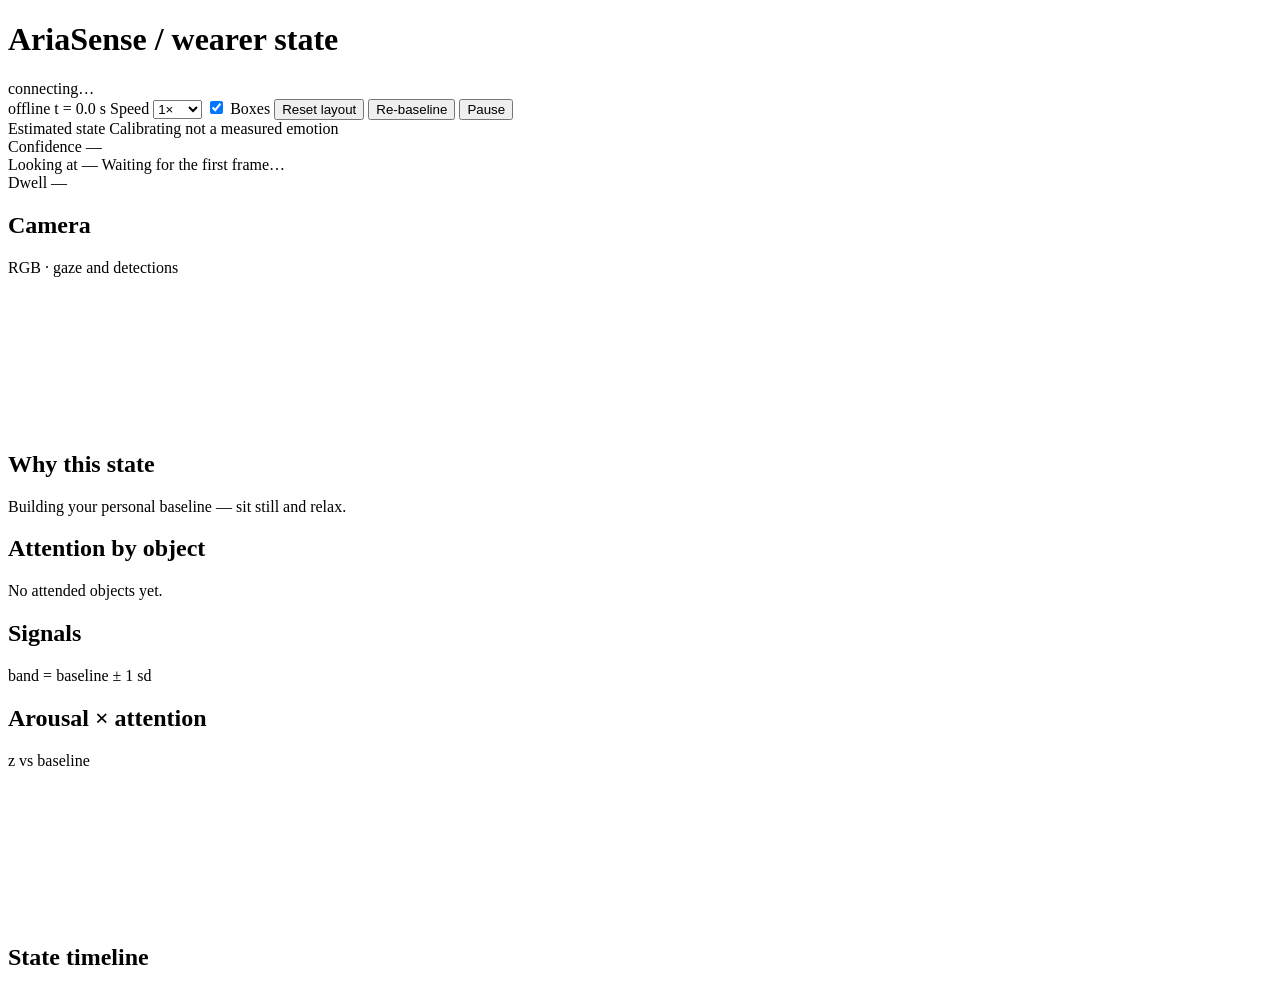
==== src/ariasense/dashboard/static/index.html @ dc358a9a "[refactor] rename project and package to ariasense Rename the package to ariasense (src/ariasense, C" ====
<!doctype html>
<html lang="en">
<head>
  <meta charset="utf-8">
  <meta name="viewport" content="width=device-width, initial-scale=1">
  <title>AriaSense</title>
  <link rel="stylesheet" href="/static/vendor/gridstack.min.css">
  <link rel="stylesheet" href="/static/vendor/uPlot.min.css">
  <link rel="stylesheet" href="/static/style.css">
</head>
<body>
  <header class="topbar" id="topbar">
    <div class="title">
      <h1>AriaSense <span class="muted">/ wearer state</span></h1>
      <span class="sub" id="source">connecting…</span>
    </div>
    <div class="controls">
      <span class="pill" id="conn">offline</span>
      <span class="pill" id="clock">t = 0.0 s</span>
      <span class="pill" id="latency" hidden title="Capture to fully processed, via TicSync">— ms</span>
      <label class="select" id="speedBox">Speed
        <select id="speed">
          <option value="0.5">0.5×</option>
          <option value="1" selected>1×</option>
          <option value="2">2×</option>
          <option value="4">4×</option>
        </select>
      </label>
      <label class="toggle"><input type="checkbox" id="showBoxes" checked> Boxes</label>
      <button id="resetLayout" title="Restore the default panel layout">Reset layout</button>
      <button id="rebaseline" title="Start a new personal baseline">Re-baseline</button>
      <button id="pause" class="primary" title="Pause / resume (space)">Pause</button>
    </div>
  </header>

  <div class="banner" id="banner" hidden></div>

  <section class="kpis" id="stateCard">
    <div class="kpi">
      <span class="kpi-label">Estimated state</span>
      <span class="kpi-value" id="stateName">Calibrating</span>
      <span class="kpi-sub muted" id="candidate">not a measured emotion</span>
    </div>
    <div class="kpi">
      <span class="kpi-label">Confidence</span>
      <span class="kpi-value" id="confText">—</span>
      <div class="meter"><div class="meter-fill" id="confFill"></div></div>
    </div>
    <div class="kpi">
      <span class="kpi-label">Looking at</span>
      <span class="kpi-value" id="lookingObj">—</span>
      <span class="kpi-sub muted" id="stageEmpty">Waiting for the first frame…</span>
    </div>
    <div class="kpi">
      <span class="kpi-label">Dwell</span>
      <span class="kpi-value" id="lookingDwell">—</span>
      <span class="kpi-sub muted" id="switches"></span>
    </div>
  </section>

  <main class="grid-stack" id="grid">
    <div class="grid-stack-item" gs-id="video" gs-x="0" gs-y="0" gs-w="6" gs-h="16" gs-min-w="3" gs-min-h="6">
      <div class="grid-stack-item-content panel">
        <div class="panel-head"><h2>Camera</h2><span class="muted">RGB · gaze and detections</span></div>
        <div class="fill dark" data-draw="video"><canvas id="video"></canvas></div>
      </div>
    </div>

    <div class="grid-stack-item" gs-id="why" gs-x="6" gs-y="0" gs-w="3" gs-h="6" gs-min-w="2" gs-min-h="3">
      <div class="grid-stack-item-content panel">
        <div class="panel-head"><h2>Why this state</h2></div>
        <div class="scroll">
          <ul class="reasons" id="reasons"></ul>
          <div class="calib" id="calib">
            <div class="muted">Building your personal baseline — sit still and relax.</div>
            <div class="meter"><div class="meter-fill calib-fill" id="calibFill"></div></div>
          </div>
        </div>
      </div>
    </div>

    <div class="grid-stack-item" gs-id="attn" gs-x="6" gs-y="6" gs-w="3" gs-h="10" gs-min-w="2" gs-min-h="3">
      <div class="grid-stack-item-content panel">
        <div class="panel-head"><h2>Attention by object</h2></div>
        <div class="scroll"><div id="attnBars" class="bars"><p class="muted">No attended objects yet.</p></div></div>
      </div>
    </div>

    <div class="grid-stack-item" gs-id="signals" gs-x="9" gs-y="0" gs-w="3" gs-h="10" gs-min-w="2" gs-min-h="6">
      <div class="grid-stack-item-content panel">
        <div class="panel-head"><h2>Signals</h2><span class="muted">band = baseline ± 1 sd</span></div>
        <div id="signals" class="signals"></div>
      </div>
    </div>

    <div class="grid-stack-item" gs-id="plane" gs-x="9" gs-y="10" gs-w="3" gs-h="6" gs-min-w="2" gs-min-h="4">
      <div class="grid-stack-item-content panel">
        <div class="panel-head"><h2>Arousal × attention</h2><span class="muted">z vs baseline</span></div>
        <div class="fill" data-draw="plane"><canvas id="plane"></canvas></div>
      </div>
    </div>

    <div class="grid-stack-item" gs-id="timeline" gs-x="0" gs-y="16" gs-w="12" gs-h="4" gs-min-w="4" gs-min-h="3">
      <div class="grid-stack-item-content panel">
        <div class="panel-head"><h2>State timeline</h2><div class="legend" id="legend"></div></div>
        <div class="fill" data-draw="timeline" id="timeline"></div>
      </div>
    </div>
  </main>

  <div class="toast" id="toast" hidden></div>
  <script src="/static/vendor/gridstack-all.js"></script>
  <script src="/static/vendor/uPlot.iife.min.js"></script>
  <script src="/static/app.js"></script>
</body>
</html>
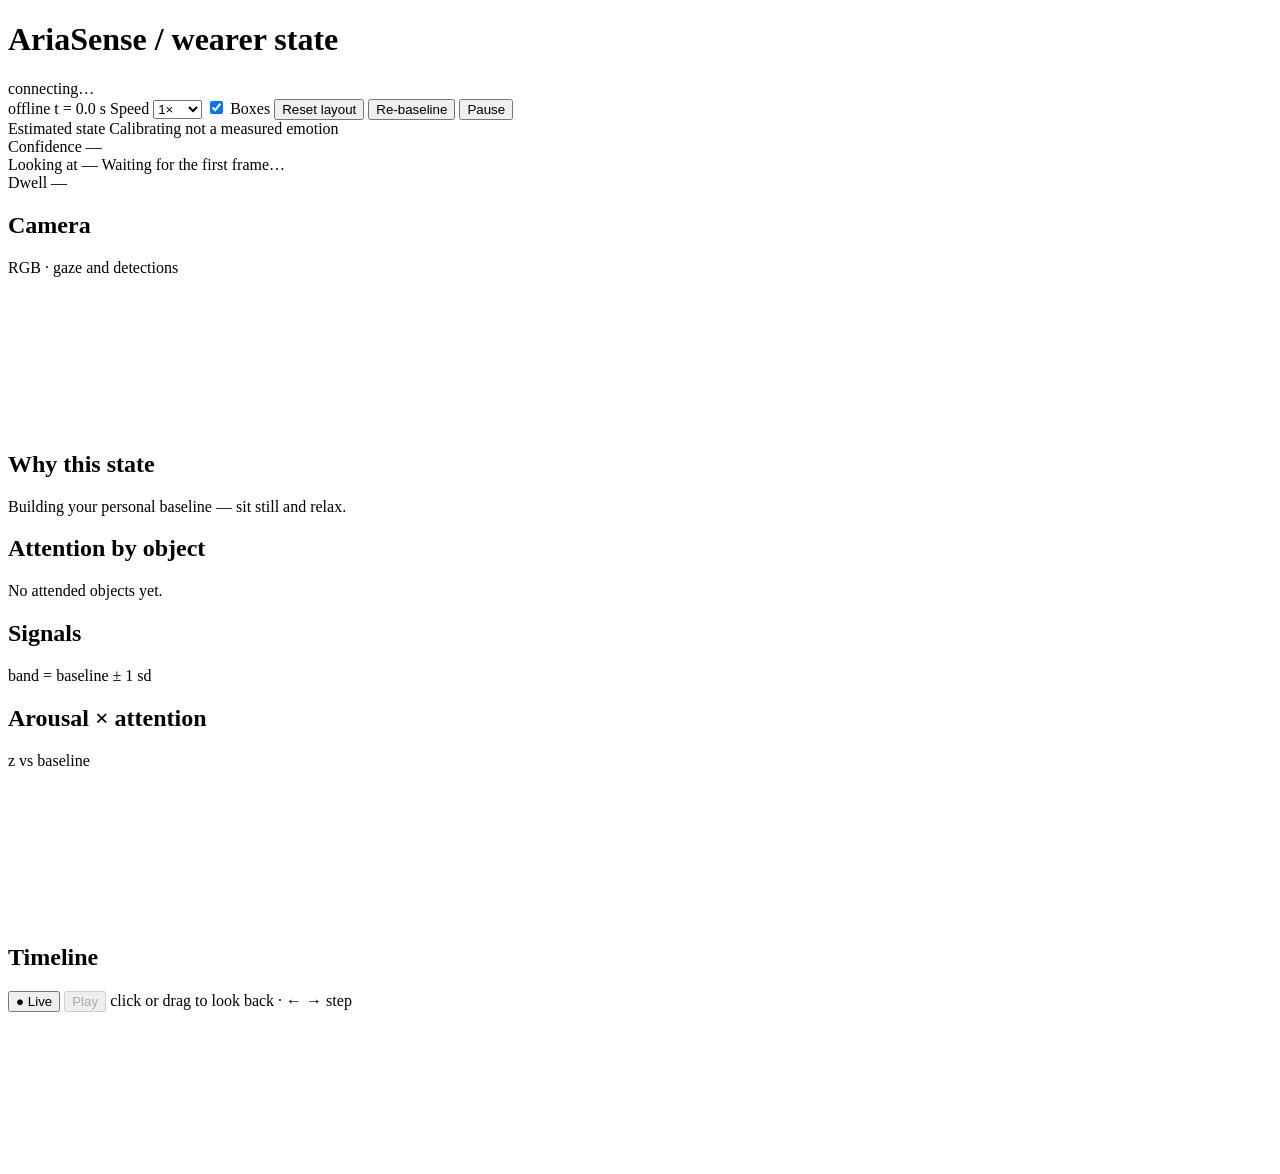
==== commit 1284a0a1: "[feat] session timeline with thumbnails to scrub back through the recording The server records every" ====
--- a/src/ariasense/dashboard/static/index.html
+++ b/src/ariasense/dashboard/static/index.html
@@ -100,10 +100,16 @@
       </div>
     </div>
 
-    <div class="grid-stack-item" gs-id="timeline" gs-x="0" gs-y="16" gs-w="12" gs-h="4" gs-min-w="4" gs-min-h="3">
+    <div class="grid-stack-item" gs-id="timeline" gs-x="0" gs-y="16" gs-w="12" gs-h="6" gs-min-w="4" gs-min-h="3">
       <div class="grid-stack-item-content panel">
-        <div class="panel-head"><h2>State timeline</h2><div class="legend" id="legend"></div></div>
-        <div class="fill" data-draw="timeline" id="timeline"></div>
+        <div class="panel-head">
+          <h2>Timeline</h2>
+          <button id="tlLive" class="primary" title="Follow the live stream (Esc)">● Live</button>
+          <button id="tlPlay" title="Play the recording from here (space)" disabled>Play</button>
+          <span class="muted tl-hint">click or drag to look back · ← → step</span>
+          <div class="legend" id="legend"></div>
+        </div>
+        <div class="fill" data-draw="timeline"><canvas id="timeline"></canvas></div>
       </div>
     </div>
   </main>
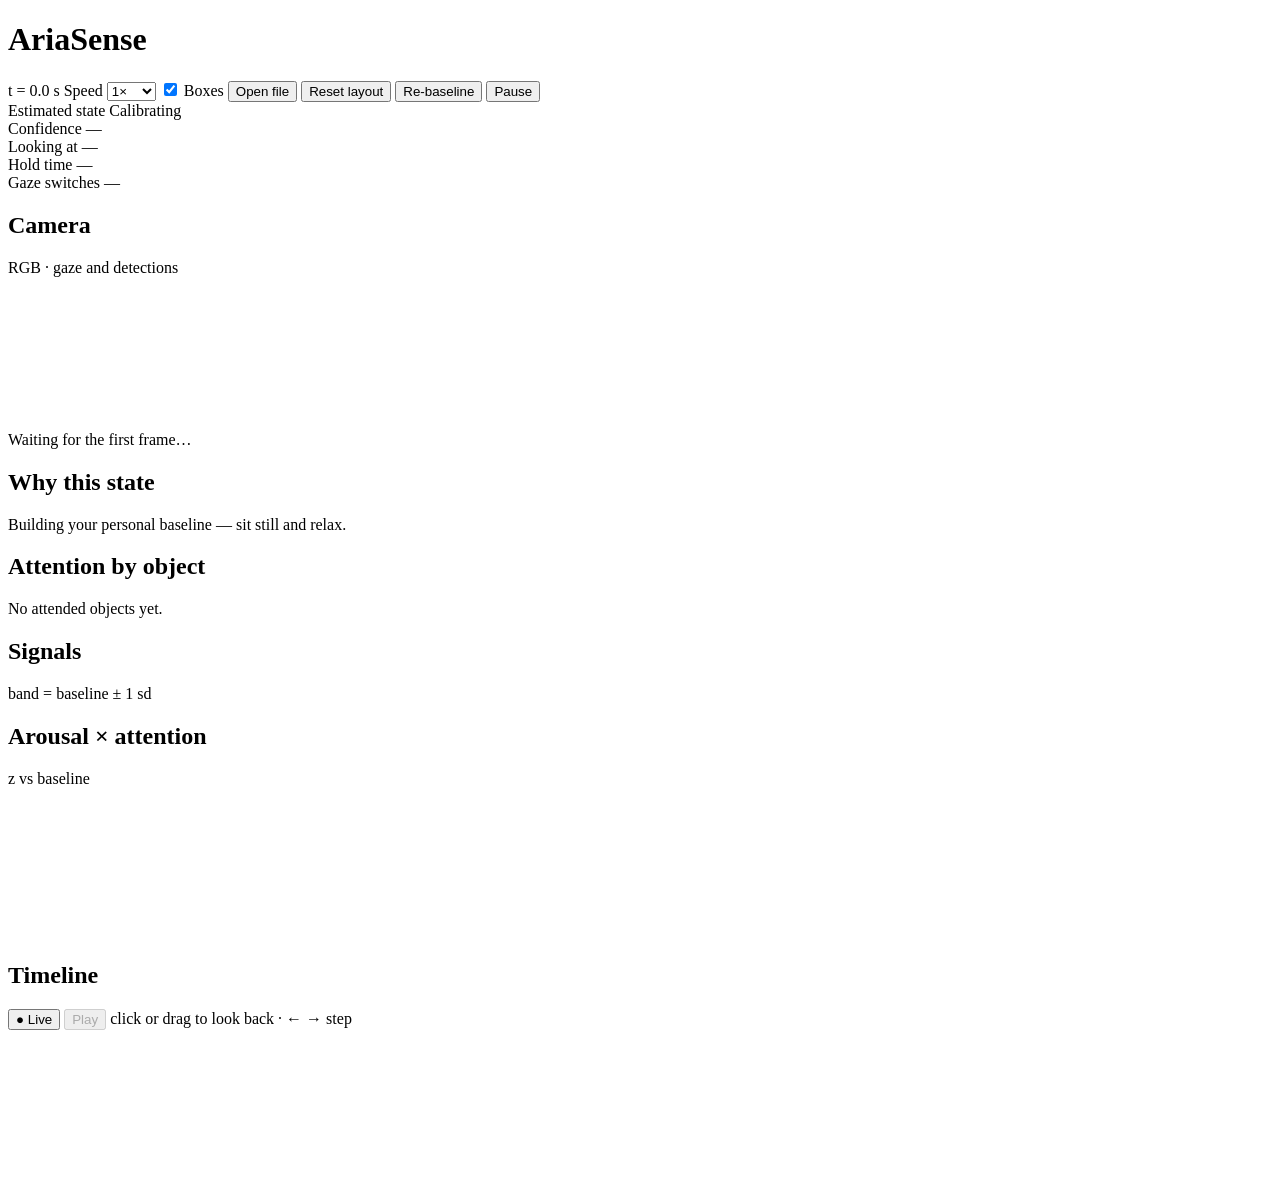
==== commit b9e49207: "[feat] open recordings from the dashboard, start it empty, simpler KPI strip Open file lists the VRS" ====
--- a/src/ariasense/dashboard/static/index.html
+++ b/src/ariasense/dashboard/static/index.html
@@ -11,11 +11,9 @@
 <body>
   <header class="topbar" id="topbar">
     <div class="title">
-      <h1>AriaSense <span class="muted">/ wearer state</span></h1>
-      <span class="sub" id="source">connecting…</span>
+      <h1>AriaSense</h1>
     </div>
     <div class="controls">
-      <span class="pill" id="conn">offline</span>
       <span class="pill" id="clock">t = 0.0 s</span>
       <span class="pill" id="latency" hidden title="Capture to fully processed, via TicSync">— ms</span>
       <label class="select" id="speedBox">Speed
@@ -27,6 +25,7 @@
         </select>
       </label>
       <label class="toggle"><input type="checkbox" id="showBoxes" checked> Boxes</label>
+      <button id="openFile" title="Open a VRS recording">Open file</button>
       <button id="resetLayout" title="Restore the default panel layout">Reset layout</button>
       <button id="rebaseline" title="Start a new personal baseline">Re-baseline</button>
       <button id="pause" class="primary" title="Pause / resume (space)">Pause</button>
@@ -39,7 +38,7 @@
     <div class="kpi">
       <span class="kpi-label">Estimated state</span>
       <span class="kpi-value" id="stateName">Calibrating</span>
-      <span class="kpi-sub muted" id="candidate">not a measured emotion</span>
+      <span class="kpi-sub muted" id="candidate"></span>
     </div>
     <div class="kpi">
       <span class="kpi-label">Confidence</span>
@@ -49,12 +48,17 @@
     <div class="kpi">
       <span class="kpi-label">Looking at</span>
       <span class="kpi-value" id="lookingObj">—</span>
-      <span class="kpi-sub muted" id="stageEmpty">Waiting for the first frame…</span>
+      <span class="kpi-sub muted"></span>
     </div>
     <div class="kpi">
-      <span class="kpi-label">Dwell</span>
+      <span class="kpi-label">Hold time</span>
       <span class="kpi-value" id="lookingDwell">—</span>
-      <span class="kpi-sub muted" id="switches"></span>
+      <span class="kpi-sub muted"></span>
+    </div>
+    <div class="kpi">
+      <span class="kpi-label">Gaze switches</span>
+      <span class="kpi-value" id="switches">—</span>
+      <span class="kpi-sub muted"></span>
     </div>
   </section>
 
@@ -62,7 +66,10 @@
     <div class="grid-stack-item" gs-id="video" gs-x="0" gs-y="0" gs-w="6" gs-h="16" gs-min-w="3" gs-min-h="6">
       <div class="grid-stack-item-content panel">
         <div class="panel-head"><h2>Camera</h2><span class="muted">RGB · gaze and detections</span></div>
-        <div class="fill dark" data-draw="video"><canvas id="video"></canvas></div>
+        <div class="fill dark" data-draw="video">
+          <canvas id="video"></canvas>
+          <div class="empty" id="stageEmpty">Waiting for the first frame…</div>
+        </div>
       </div>
     </div>
 
@@ -115,6 +122,22 @@
   </main>
 
   <div class="toast" id="toast" hidden></div>
+
+  <dialog id="openDialog" class="dialog">
+    <form method="dialog" id="openForm">
+      <h2>Open a recording</h2>
+      <p class="muted" id="openDir"></p>
+      <ul class="files" id="fileList"></ul>
+      <label class="path">Or a path on this machine
+        <input type="text" id="openPath" placeholder="/path/to/recording.vrs" autocomplete="off" spellcheck="false">
+      </label>
+      <p class="error" id="openError" hidden></p>
+      <div class="actions">
+        <button type="button" id="openCancel">Cancel</button>
+        <button type="submit" class="primary" id="openGo">Open</button>
+      </div>
+    </form>
+  </dialog>
   <script src="/static/vendor/gridstack-all.js"></script>
   <script src="/static/vendor/uPlot.iife.min.js"></script>
   <script src="/static/app.js"></script>
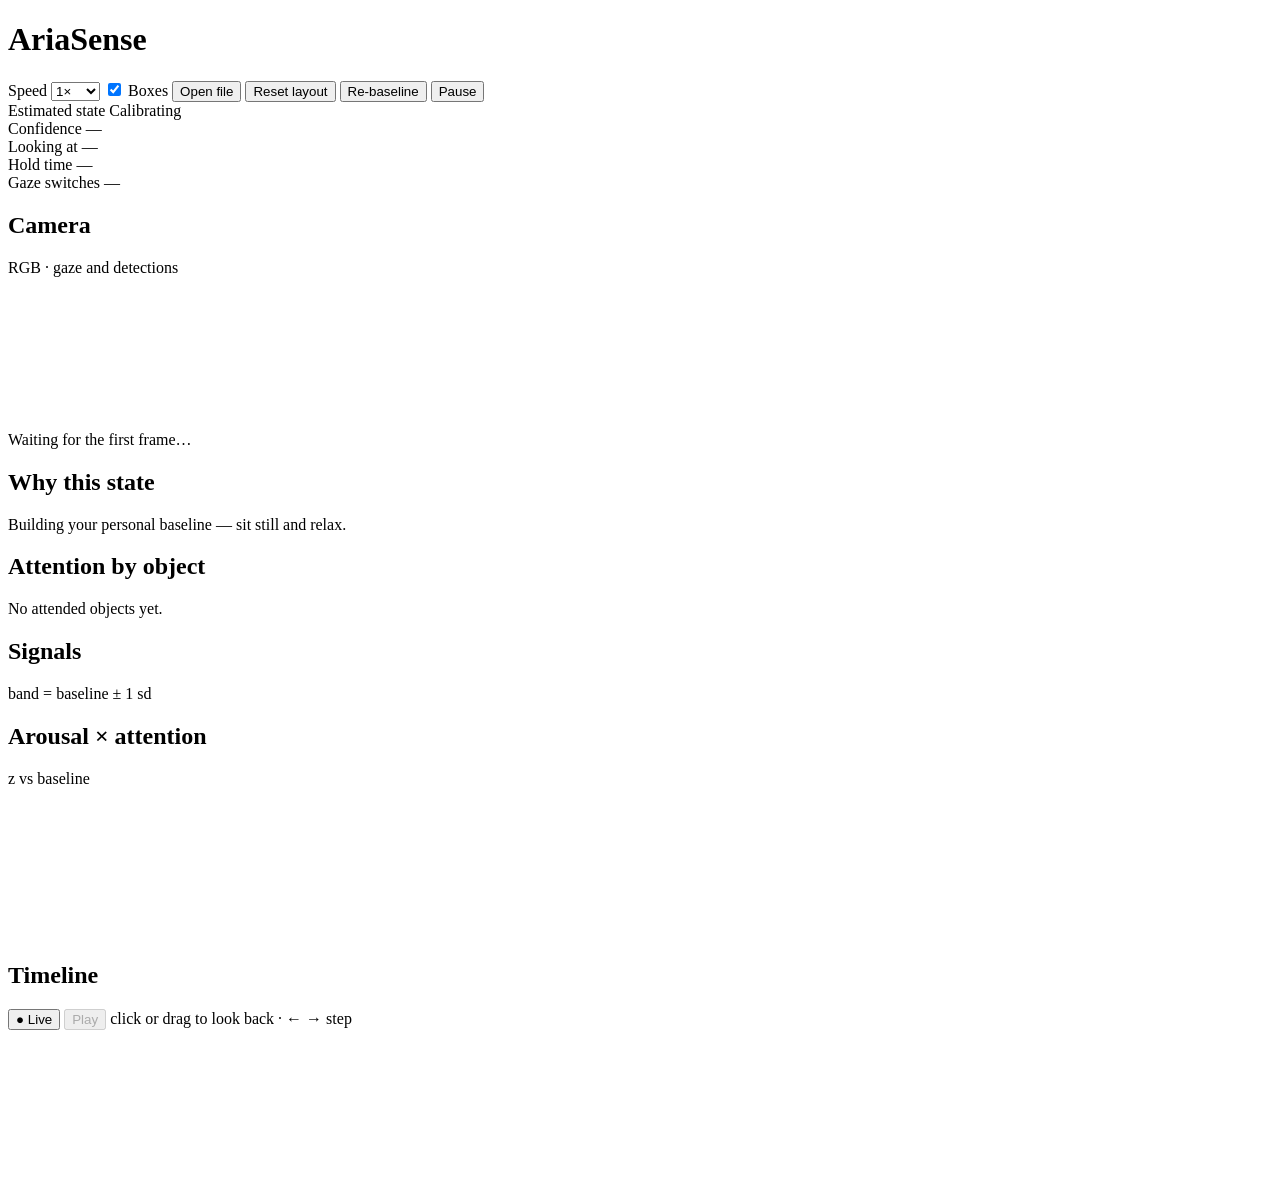
==== commit 6f3edb5a: "[feat] go-live option: analyse a whole file and review it on the timeline With Go live off (Open fil" ====
--- a/src/ariasense/dashboard/static/index.html
+++ b/src/ariasense/dashboard/static/index.html
@@ -14,7 +14,6 @@
       <h1>AriaSense</h1>
     </div>
     <div class="controls">
-      <span class="pill" id="clock">t = 0.0 s</span>
       <span class="pill" id="latency" hidden title="Capture to fully processed, via TicSync">— ms</span>
       <label class="select" id="speedBox">Speed
         <select id="speed">
@@ -28,7 +27,7 @@
       <button id="openFile" title="Open a VRS recording">Open file</button>
       <button id="resetLayout" title="Restore the default panel layout">Reset layout</button>
       <button id="rebaseline" title="Start a new personal baseline">Re-baseline</button>
-      <button id="pause" class="primary" title="Pause / resume (space)">Pause</button>
+      <button id="pause" class="primary" title="Pause / resume; while reviewing, play / pause the recording (space)">Pause</button>
     </div>
   </header>
 
@@ -131,6 +130,9 @@
       <label class="path">Or a path on this machine
         <input type="text" id="openPath" placeholder="/path/to/recording.vrs" autocomplete="off" spellcheck="false">
       </label>
+      <label class="toggle live-opt"><input type="checkbox" id="openLive" checked>
+        <span><b>Go live</b> — play in real time. Off: analyse the whole file as fast as possible and show all of it on the timeline.</span>
+      </label>
       <p class="error" id="openError" hidden></p>
       <div class="actions">
         <button type="button" id="openCancel">Cancel</button>
